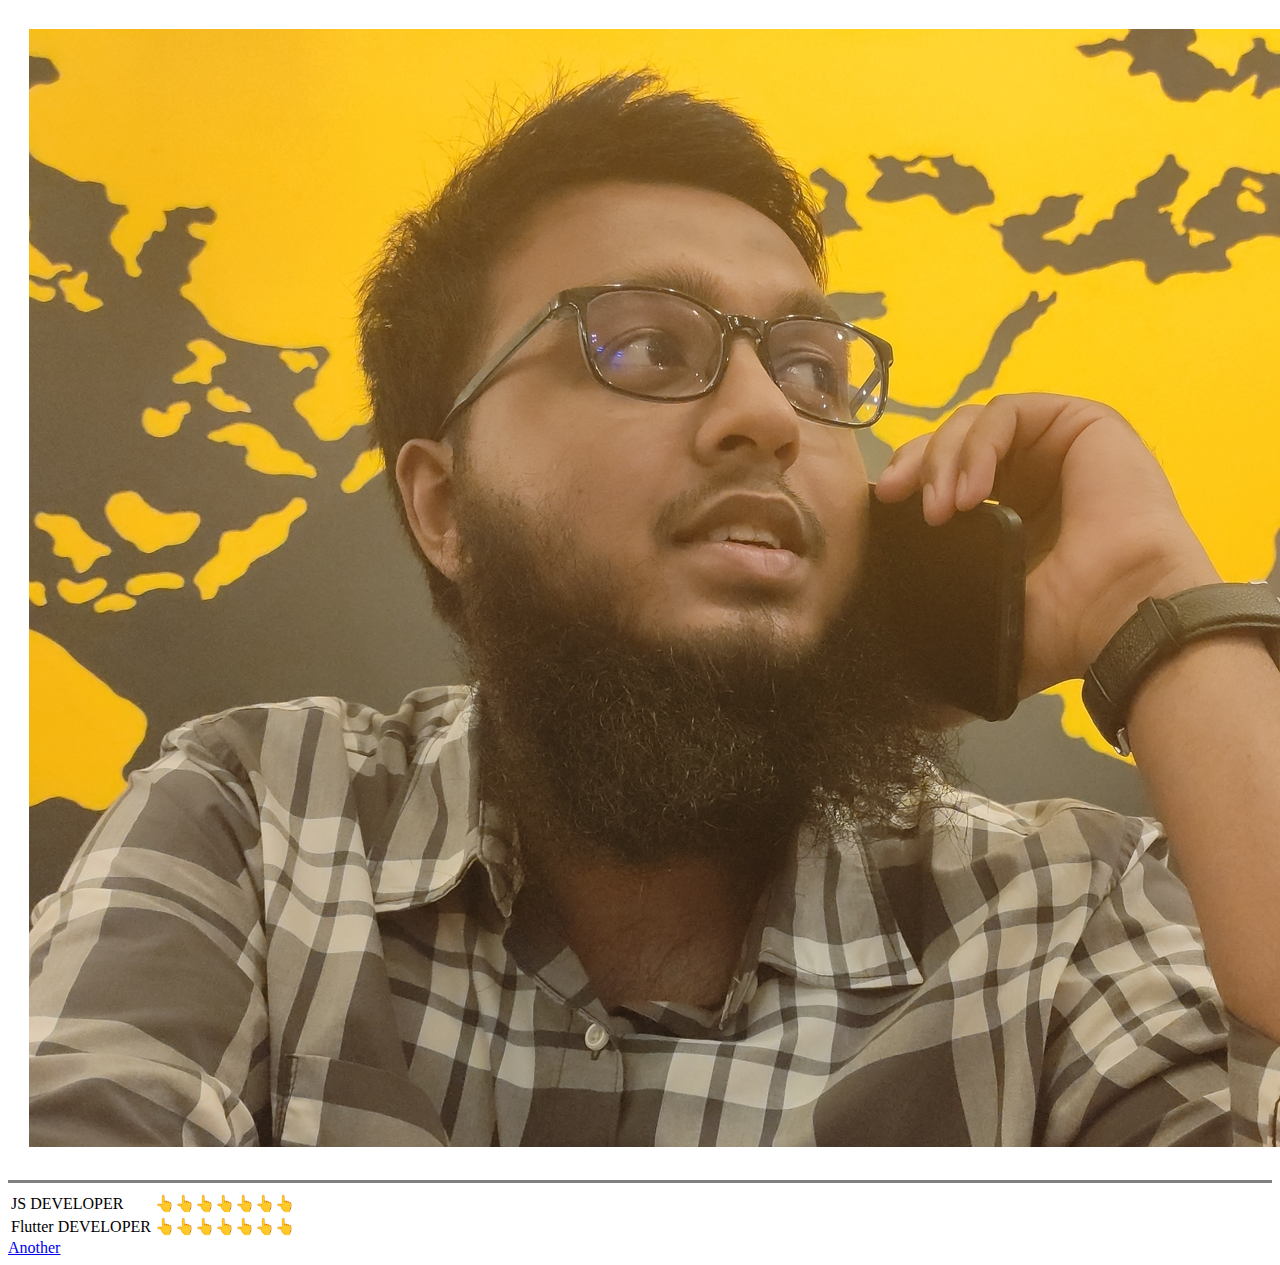
==== index.html @ 15527c69 "Add files via upload" ====
<!DOCTYPE html>
<html lang="en">
  <head>
    <meta charset="UTF-8" />
    <meta name="viewport" content="width=device-width, initial-scale=1.0" />
    <title>Tanzim's DEV SITE</title>
  </head>
  <body>
    <table cellspacing =20> 
    
      <td><img src="me.jpg" alt="EXACTLY WHAT I NEED"></td>
        <td><h1>Tanzim</h1>
      <p>
        <em>Founder and CTO of <strong><a href="https://developer.mozilla.org/en-US/docs/Web/JavaScript">Tanzim EXACTLY</a></strong></em>
      </p>
        <p>I am an JS DEVELOPER.I love PUDDING.</p></td>
        
         
    </table> 
      <hr size="3" noshade="" />
    <table>
           <tr>
        <td>
JS DEVELOPER
        </td>
        <td>
👆👆👆👆👆👆👆
        </td>
      </tr>
<tr>
  <td>
    Flutter DEVELOPER
  </td>
  <td>
    👆👆👆👆👆👆👆
  </td>
</tr>

      
    </table>
    <a href="life.html">Another</a>
    <script src="exactly.js"></script>
  </body>
</html>
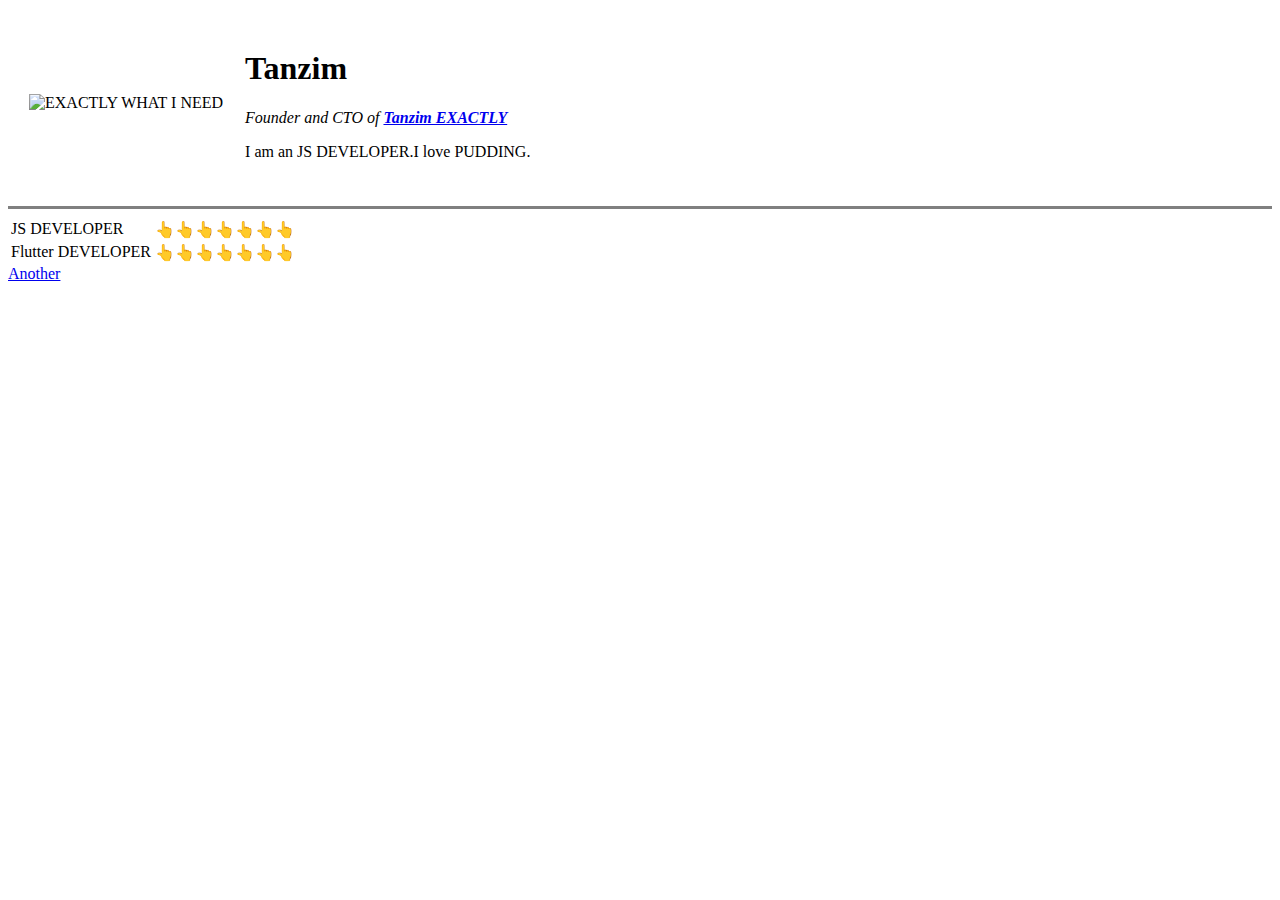
==== commit f584cb26: "Update index.html" ====
--- a/index.html
+++ b/index.html
@@ -8,12 +8,12 @@
   <body>
     <table cellspacing =20> 
     
-      <td><img src="me.jpg" alt="EXACTLY WHAT I NEED"></td>
+      <td><img src="https://media.bitdegree.org/storage/media/images/2018/08/what-is-a-web-developer.jpg" alt="EXACTLY WHAT I NEED"></td>
         <td><h1>Tanzim</h1>
       <p>
         <em>Founder and CTO of <strong><a href="https://developer.mozilla.org/en-US/docs/Web/JavaScript">Tanzim EXACTLY</a></strong></em>
       </p>
-        <p>I am an JS DEVELOPER.I love PUDDING.</p></td>
+          <p>I am an JS DEVELOPER.I love PUDDING.</p></td>
         
          
     </table> 
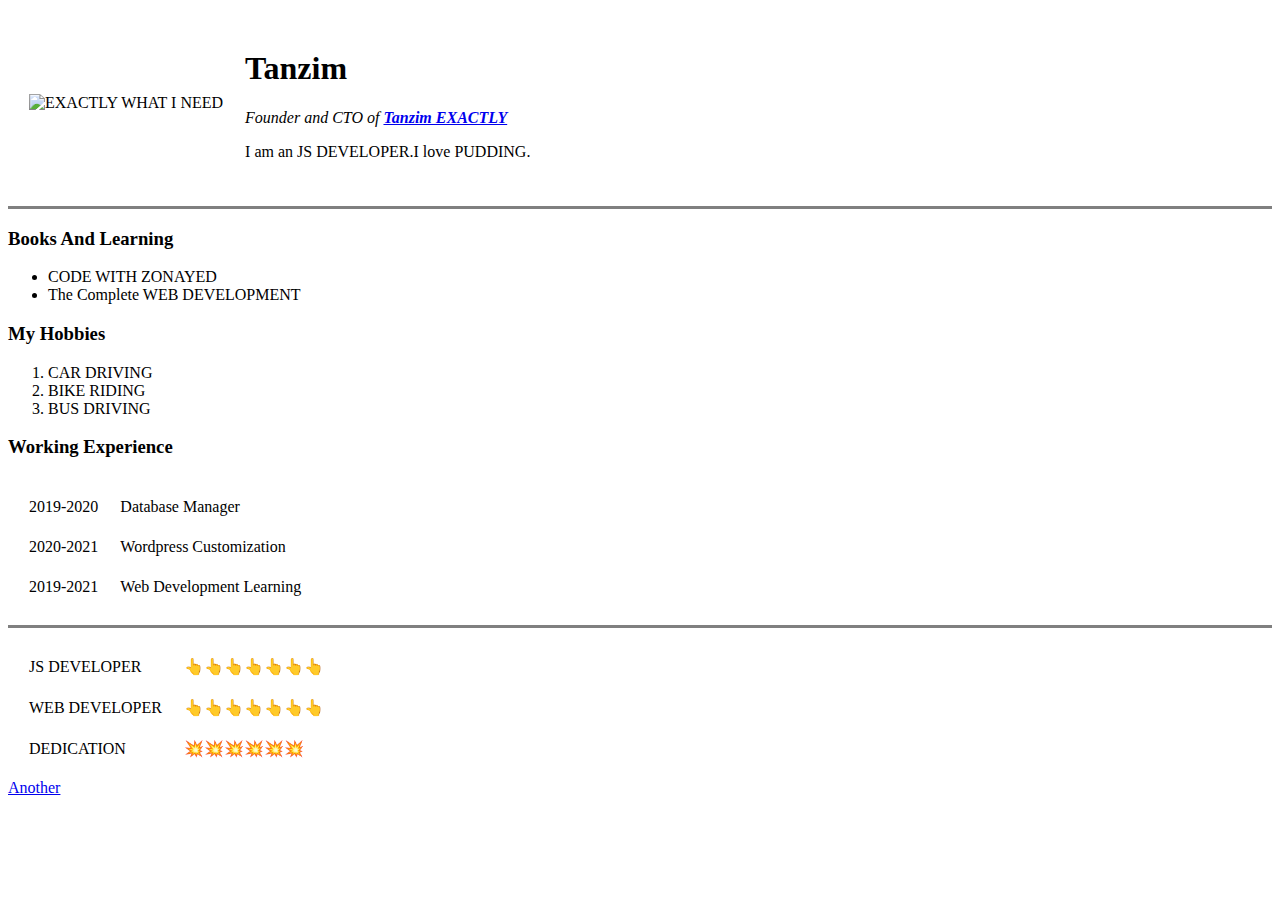
==== commit c6e441c8: "Update index.html" ====
--- a/index.html
+++ b/index.html
@@ -4,7 +4,13 @@
     <meta charset="UTF-8" />
     <meta name="viewport" content="width=device-width, initial-scale=1.0" />
     <title>Tanzim's DEV SITE</title>
+    <link rel="stylesheet" href="css/style.css">
+    <style>
+     
+    </style>      
+
   </head>
+
   <body>
     <table cellspacing =20> 
     
@@ -13,12 +19,48 @@
       <p>
         <em>Founder and CTO of <strong><a href="https://developer.mozilla.org/en-US/docs/Web/JavaScript">Tanzim EXACTLY</a></strong></em>
       </p>
-          <p>I am an JS DEVELOPER.I love PUDDING.</p></td>
+        <p>I am an JS DEVELOPER.I love PUDDING.</p></td>
+        
         
          
     </table> 
       <hr size="3" noshade="" />
-    <table>
+<h3>Books And Learning</h3>
+<ul><li>CODE WITH ZONAYED</li>
+<li>The Complete WEB DEVELOPMENT</li></ul>
+<h3>My Hobbies</h3>
+<ol><li>CAR DRIVING</li>
+<li>BIKE RIDING</li>
+<li>BUS DRIVING</li></ol>
+<h3>Working Experience</h3>
+<table cellspacing='20px'>
+  <tr>
+    <td>
+      2019-2020
+    </td>
+    <td>
+      Database Manager
+    </td>
+  </tr>
+  <tr>
+    <td>
+      2020-2021
+    </td>
+    <td>
+      Wordpress Customization
+    </td>
+  </tr>
+  <tr>
+    <td>
+      2019-2021
+    </td>
+    <td>Web Development Learning</td>
+  </tr>
+
+</table>
+
+<hr size="3" noshade="" />
+      <table cellspacing='20px'>
            <tr>
         <td>
 JS DEVELOPER
@@ -29,13 +71,16 @@
       </tr>
 <tr>
   <td>
-    Flutter DEVELOPER
+    WEB DEVELOPER
   </td>
   <td>
     👆👆👆👆👆👆👆
   </td>
 </tr>
-
+<tr><td>
+  DEDICATION
+</td>
+<td>💥💥💥💥💥💥</td></tr>
       
     </table>
     <a href="life.html">Another</a>
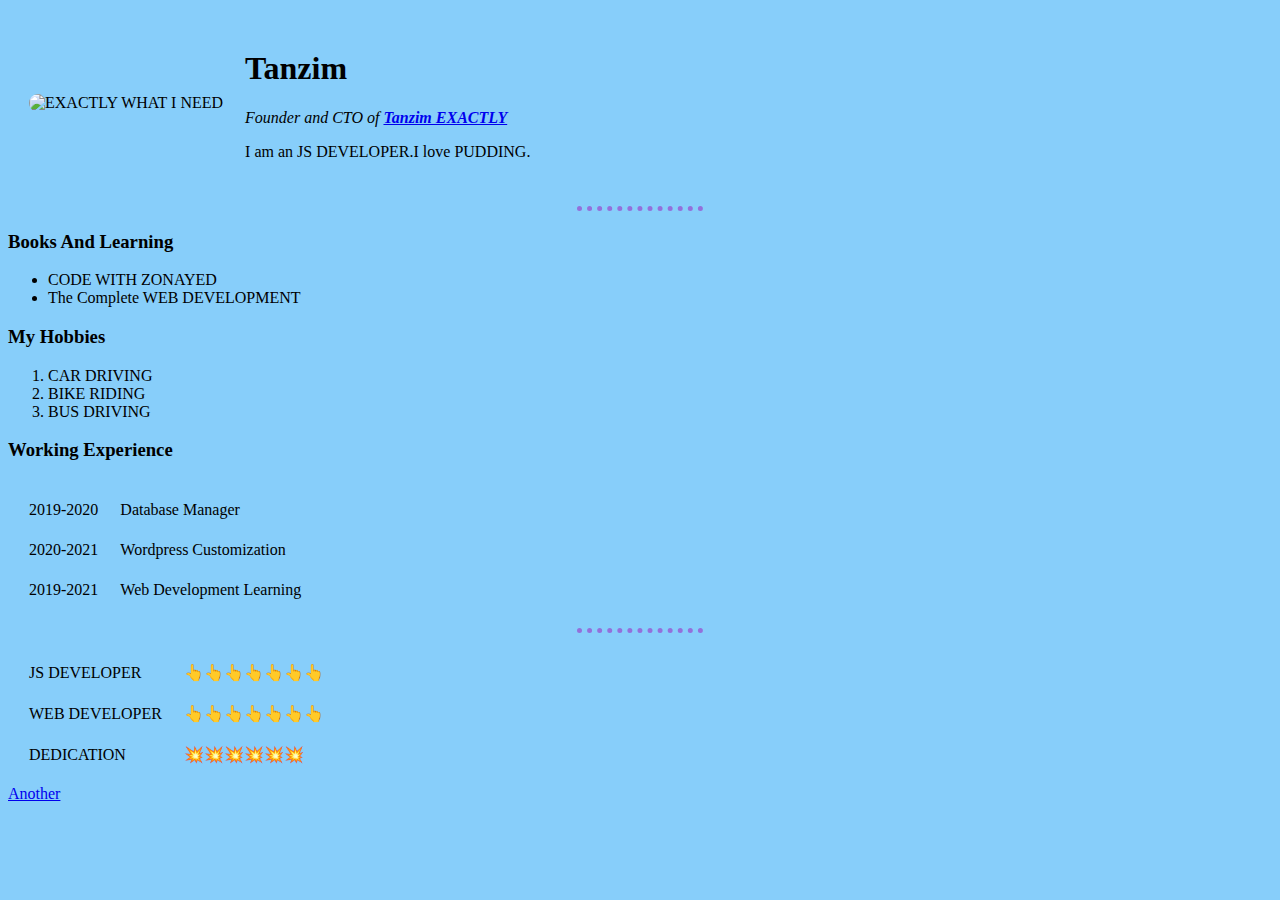
==== commit 3746150f: "Update index.html" ====
--- a/index.html
+++ b/index.html
@@ -4,7 +4,7 @@
     <meta charset="UTF-8" />
     <meta name="viewport" content="width=device-width, initial-scale=1.0" />
     <title>Tanzim's DEV SITE</title>
-    <link rel="stylesheet" href="css/style.css">
+    <link rel="stylesheet" href="style.css">
     <style>
      
     </style>      
--- a/style.css
+++ b/style.css
@@ -0,0 +1,14 @@
+body {
+  background-color: lightskyblue;
+}
+hr {
+  background-color: lightskyblue;
+  border-style: dotted none none;
+  border-width: 5px;
+  width: 10%;
+  border-color: mediumpurple;
+}
+img {
+  height: 200px;
+  border-radius: 20cm;
+}
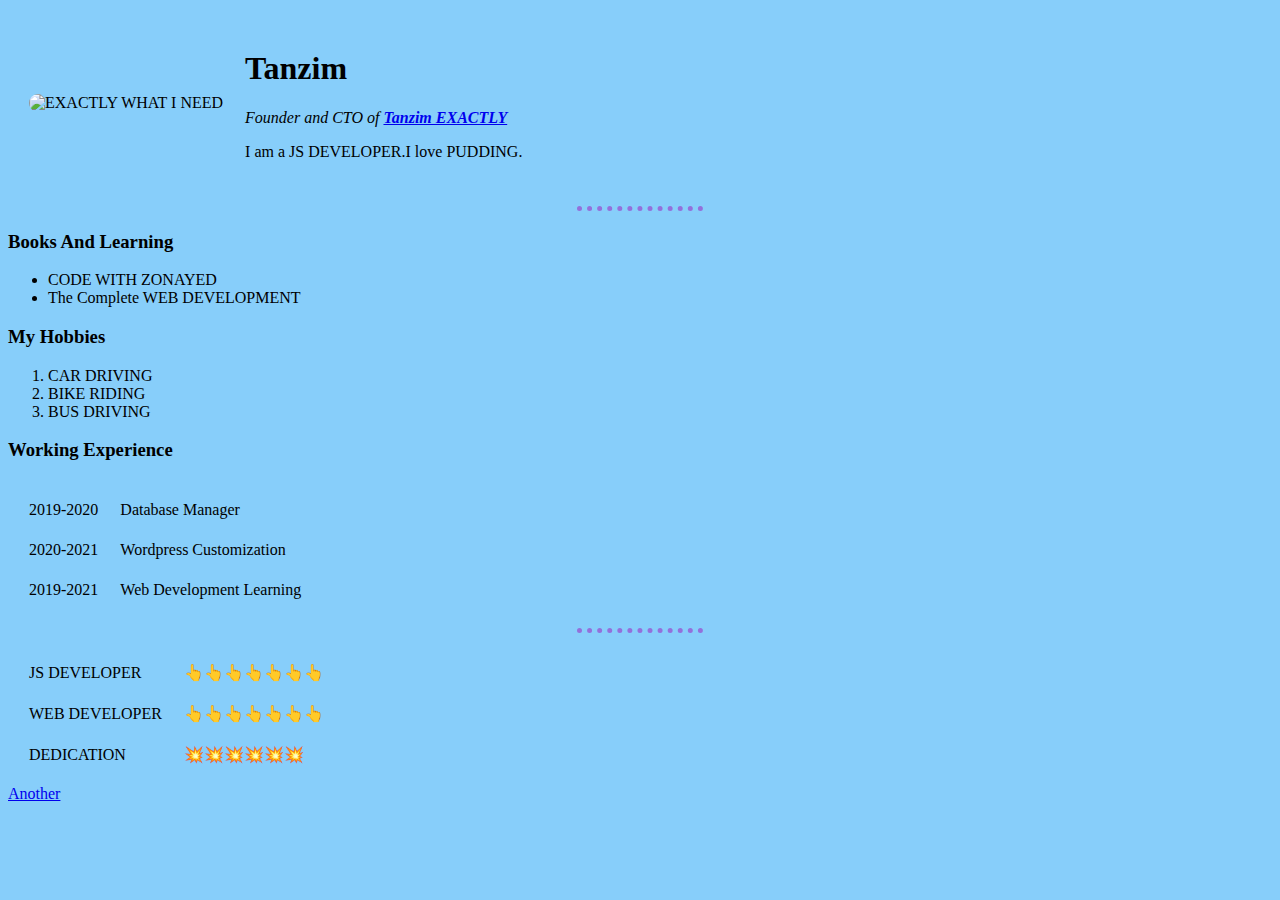
==== commit 6fbfd65f: "Update index.html" ====
--- a/index.html
+++ b/index.html
@@ -19,7 +19,7 @@
       <p>
         <em>Founder and CTO of <strong><a href="https://developer.mozilla.org/en-US/docs/Web/JavaScript">Tanzim EXACTLY</a></strong></em>
       </p>
-        <p>I am an JS DEVELOPER.I love PUDDING.</p></td>
+        <p>I am a JS DEVELOPER.I love PUDDING.</p></td>
         
         
          
